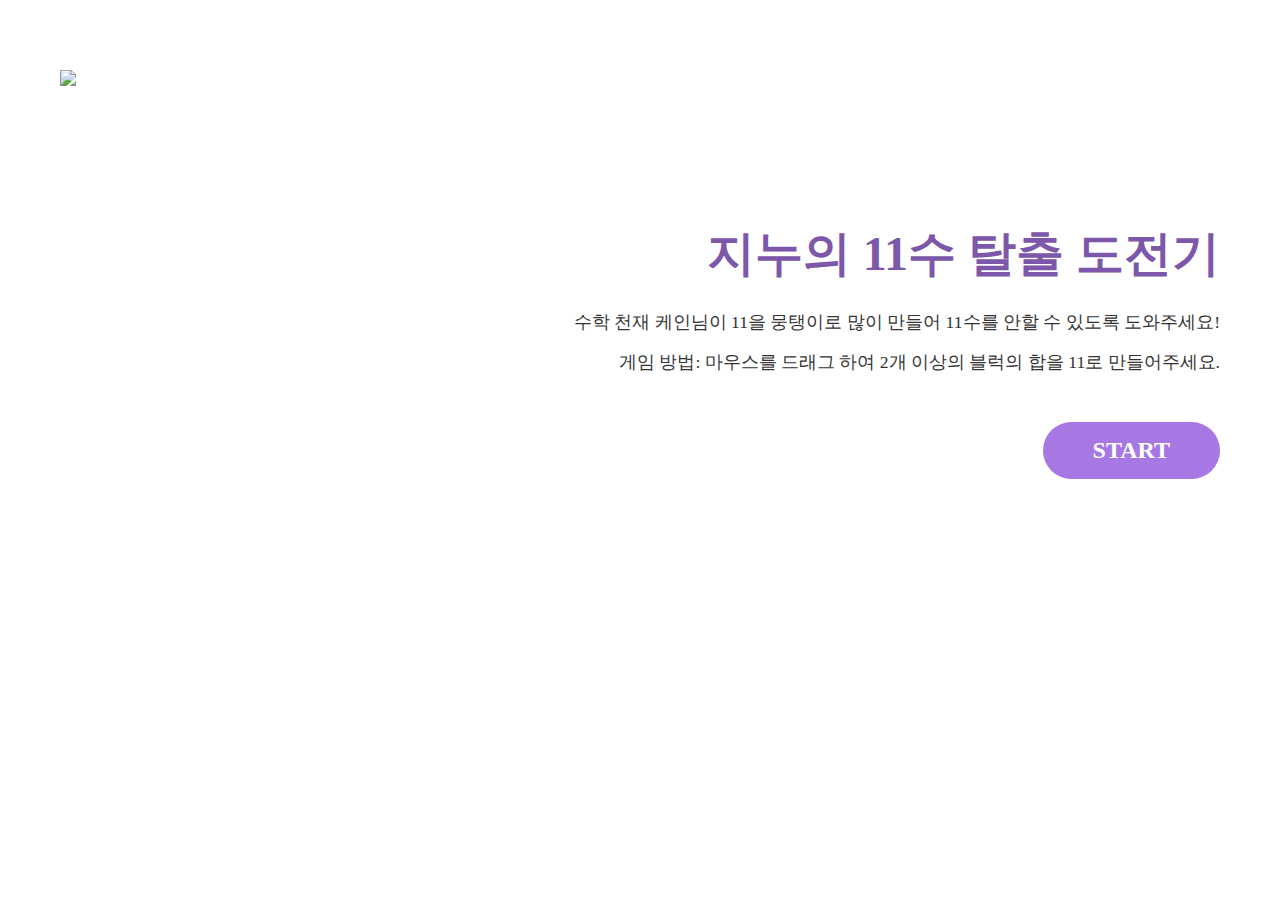
==== index.html @ 9ffb879c "refactor: 모듈화" ====
<!DOCTYPE html>
<html lang="en">
<head>
    <meta charset="UTF-8">
    <meta name="viewport" content="width=device-width, initial-scale=1.0">
    <link rel="stylesheet" href="./css/game.css">
    <link rel="stylesheet" href="./css/start.css">
    <link rel="stylesheet" href="./css/modal.css">
    <link rel="stylesheet" as="style" crossorigin href="https://cdn.jsdelivr.net/gh/orioncactus/pretendard@v1.3.9/dist/web/static/pretendard.min.css" />
    <title>지누의 11수 탈출 도전기</title>
</head>
<body oncontextmenu="return false" ondragstart="return false" onkeydown="return false">

    <!-- 해상도 조절 -->
    <div id="resolution-alert" class="hidden">
        <div class="alert-content">
            <h3>잠깐 타임~</h3>
            <p>브라우저 창의 가로 크기를! <br> 1280px 이상으로 늘려달라맨이야</p>
            <p id="current-width"></p>
            <br>
            <button id="alert-close-btn">알게썩~</button>
        </div>
    </div>

    <!-- 스타팅 화면 -->
    <div class = "start-screen-container">
        <!-- 이미지 -->
        <div class="img-container">
            <img id="explain_img" src="./img/start.png">
        </div>
        <!-- 설명 -->
        <div class="text-container">
            <h1>지누의 11수 탈출 도전기</h1>
            <div id="explain1">수학 천재 케인님이 11을 뭉탱이로 많이 만들어 11수를 안할 수 있도록 도와주세요!</div>
            <div id="explain2">게임 방법: 마우스를 드래그 하여 2개 이상의 블럭의 합을 11로 만들어주세요.</div>
            <button id="startButton">start</button>
        </div>
    </div>

    <!-- 게임 화면 -->
    <div class="game-screen">
        <div class="timer-container">
            <div class="timer-write"> TIME </div>
            <div id="timerProgressBar" class="timer-progress-bar">
                <div id="timerProgressInner" class="timer-progress-inner"></div>
                <img id="progressImage" src="./img/m.jpg" class="progress-image">
            </div>
            <div id="timer"></div>
        </div>

        <button id="bgmToggleButton" class="bgm-toggle-button">🔊</button>
        <div class="bgm-write">사용 BGM: フリーBGM・音楽素材MusMus https://musmus.main.jp</div>
        <canvas id="gameCanvas" width="1200" height="600"></canvas>
        <br>
        <div id="score"></div>

        <div id="game-over-screen" class="hidden">
            <div class="game-over-content">
                <h1 id="final-score"></h1>
                <img class="ending-img hidden" src="./img/ending.png" />
                <button id="retry-button">다시하기</button>
            </div>
        </div>
        
        <footer>
            <div class="footer-write">
                케인님 유튜브 채널: <a href="https://www.youtube.com/@kanetv8">유튜브 바로가기</a>
                / 케인님 치지직 채널: <a href="https://chzzk.naver.com/live/7b1acb37b35928ff690d011296a9e5ab">치지직 갈껄</a>
            </div>
            <br>
            <div class="icon-links">
                <div class="source-write">소스 코드: </div>
                <a href="https://github.com/dpwls02142/drag-make-11" target="_blank" rel="noopener noreferrer"><img src="./img/github_icon.svg"></a>
            </div>
        </footer>
    </div>

    <script type="module" src="./js/app.js"></script>
</body>
</html>
---- css/game.css ----
* {
    font-family: 'pretendard';
}

body {
    display: flex;
    justify-content: center;
    align-items: center;
    margin: 0;
    -webkit-user-select: none !important; 
    -moz-user-select: -moz-none !important;
    -ms-user-select: none !important;
    user-select: none !important;
}

/* screen */
.game-screen {
    display: none;
}

/* bgm btn */
.bgm-toggle-button {
    position: absolute;
    top: 15px;
    right: 10px;
    padding: 8px 16px;
    font-size: 16px;
    background-color: #fff;
    border: 1px solid #ddd;
    border-radius: 8px;
    cursor: pointer;
}

.bgm-write {
    font-size: 12px;
    margin-top: -15px;
    margin-bottom: 10px;
    color: #c6c8d0;
    display: flex;
    justify-content: center;
}

/* timer */
.timer-container {
    width: 100%;
    margin: 20px 0;
    display: flex;
    justify-content: center;
    align-items: center;
    overflow: visible;
    position: relative;
}

.timer-write {
    font-size: 16px;
    font-weight: 900;
    color: #a2a2a2;
    top: -25px;
    padding: 5px 10px;
    border-radius: 5px;
}

.timer-progress-bar {
    width: 90%;
    height: 25px;
    background-color: #f0f0f0;
    border-radius: 10px;
    margin: 5px 0;
    position: relative;
    box-shadow: inset 0 2px 5px rgba(0, 0, 0, 0.1);
    overflow: hidden;
}

.timer-progress-inner {
    height: 100%;
    width: 100%;
    background-color: #66cc33;
    transition: width 0.5s ease, background-color 0.5s ease;
    border-radius: 10px;
}

.progress-image {
    position: absolute;
    top: -10px;
    transform: translateX(-50%);
    width: 60px; 
    height: 50px;
    transition: left 0.5s ease;
    pointer-events: none;
    filter: drop-shadow(0 3px 3px rgba(0, 0, 0, 0.2));
}

/* score */
#score {
    font-size: 22px;
    font-weight: 600;
    color: #333;
    padding: 5px 15px;
    text-align: center;
}

/* footer */
footer {
    padding-top: 15px;
    text-align: center;
    border-top: 1px solid #eee;
}

.icon-links {
    display: flex;
    justify-content: center;
    gap: 6px;
    color: #8e8f96;
}

.source-write {
    margin-top: -2px;
}

.icon-links img { 
    width: 24px; 
    height: 24px;
    margin-top: -4px;
    transition: 0.2s; 
}
.icon-links img:hover { 
    transform: scale(1.1);
}

/* gameover */
#game-over-screen {
    position: absolute;
    top: 0;
    left: 0;
    width: 100%;
    height: 100%;
    background-color: rgba(0, 0, 0, 0.85);
    display: flex;
    flex-direction: column;
    justify-content: center;
    align-items: center;
    z-index: 10;
}

.hidden {
    display: none !important;
}

.game-over-content {
    display: flex;
    flex-direction: column;
    align-items: center; /* 요소들을 가운데 정렬 */
    text-align: center;
    text-align: center;
    animation: fadeIn 0.5s ease-in-out;
}

#final-score {
    font-size: 50px;
    color: white;
    margin-bottom: 30px;
}

.ending-img {
    max-width: 500px;
    margin-bottom: 30px;
    border-radius: 10px;
    animation: scaleIn 0.7s ease-in-out;
}

#retry-button {
    width: 200px;
    padding: 12px 30px;
    font-size: 24px;
    background:#a777e3;
    color: white;
    border: none;
    border-radius: 50px;
    cursor: pointer;
    transition: all 0.3s ease;
}

#retry-button:hover {
    transform: translateY(-3px);
}

#retry-button:active {
    transform: translateY(1px);
}


@keyframes fadeIn {
    from { opacity: 0; transform: translateY(-20px); }
    to { opacity: 1; transform: translateY(0); }
}

@keyframes scaleIn {
    from { opacity: 0; transform: scale(0.8); }
    to { opacity: 1; transform: scale(1); }
}
---- css/start.css ----
.start-screen-container {
  display: flex;
  align-items: flex-start;
  justify-content: space-between;

  margin: 20px;
  padding: 20px;

  width: 1200px;
  height: 500px;
  box-sizing: border-box;
  animation: fadeIn 2s;
}

.img-container {
  flex: 1;
  max-width: 50%;

  margin: 30px 0 0 0;
}

#explain_img {
  max-width: 100%;
  height: auto;
}

.text-container {
  flex: 1;
  max-width: 50%;

  display: flex;
  flex-direction: column;
  align-items: flex-end;

  margin: 150px 0 0 0;

  text-align: right;
  white-space: nowrap;
}

.text-container h1 {
  font-size: 3rem;
  margin-bottom: 1rem;
  color: #7c57aa;
  font-weight: 900;
}
  
#explain1, #explain2 {
  font-size: 1.1rem;
  margin: 0.5rem 0;
  color: #333;
}
  
#explain2 {
  margin-bottom: 3rem;
}
  
#startButton {
  font-size: 1.5rem;
  font-weight: 900;
  padding: 15px 50px;
  text-transform: uppercase;

  background:#a777e3;
  color: white;

  border: none;
  border-radius: 50px;
  
  cursor: pointer;
  position: relative;
  overflow: hidden;
  transition: all 0.3s ease;
}
  
#startButton:hover {
  transform: scale(1.05);
}
  
#startButton:active {
  transform: scale(0.98);
}
  
#startButton::before {
  content: '';
  position: absolute;
  top: -50%;
  left: -50%;
  width: 200%;
  height: 200%;
  background: rgba(255, 255, 255, 0.1);
  transform: rotate(45deg);
  transition: all 0.4s;
  opacity: 0;
}
  
#startButton:hover::before {
  animation: shine 1.5s;
}
    
@keyframes fadeIn {
  from {
    opacity: 0;
    transform: translateY(20px);
  }
  to {
    opacity: 1;
    transform: translateY(0);
  }
}
  
@keyframes shine {
  0% {
    opacity: 0;
    left: -50%;
  }
  50% {
    opacity: 0.5;
  }
  100% {
    opacity: 0;
    left: 150%;
  }
}
---- css/modal.css ----
#resolution-alert {
    position: fixed;
    top: 0;
    left: 0;
    width: 100%;
    height: 100%;
    background-color: rgba(0, 0, 0, 0.75);
    z-index: 9999;
    display: flex;
    justify-content: center;
    align-items: center;
    backdrop-filter: blur(5px);
    animation: fadeIn 0.3s ease-out;
}

@keyframes fadeIn {
    from { opacity: 0; }
    to { opacity: 1; }
}

.alert-content {
    background-color: #ffffff;
    padding: 30px;
    border-radius: 15px;
    max-width: 600px;
    width: 70%;
    text-align: center;
    box-shadow: 0 10px 30px rgba(0, 0, 0, 0.2);
    transform: translateY(0);
    animation: slideUp 0.4s ease-out;
    border: 1px solid rgba(0, 0, 0, 0.1);
}

@keyframes slideUp {
    from { transform: translateY(30px); opacity: 0; }
    to { transform: translateY(0); opacity: 1; }
}

.alert-content h3 {
    margin-top: 0;
    color: #222;
    font-size: 1.6em;
    font-weight: 700;
    margin-bottom: 15px;
    position: relative;
    display: inline-block;
}

.alert-content p {
    color: #555;
    margin: 15px 0;
    font-size: 15px;
    line-height: 1.5;
}

#current-width {
    font-weight: 600;
    color: #e74c3c;
    font-size: 16px;
    background-color: rgba(231, 76, 60, 0.1);
    display: inline-block;
    padding: 8px 15px;
    border-radius: 8px;
    margin: 15px 0;
}

#alert-close-btn {
    margin-top: 20px;
    padding: 12px 25px;
    background:#a777e3;
    color: white;
    border: none;
    border-radius: 30px;
    cursor: pointer;
    font-size: 15px;
    font-weight: 600;
    letter-spacing: 0.5px;
    transition: all 0.3s ease;
}

#alert-close-btn:hover {
    background-color: #7c57aa;
}

#alert-close-btn:active {
    transform: translateY(1px);
}

@media (max-width: 500px) {
    .alert-content {
        width: 85%;
        padding: 25px;
    }

}

.hidden {
    display: none !important;
}

@keyframes alertOut {
    from { opacity: 1; transform: scale(1); }
    to { opacity: 0; transform: scale(0.9); }
}

.alert-closing {
    animation: alertOut 0.3s ease-in forwards;
}
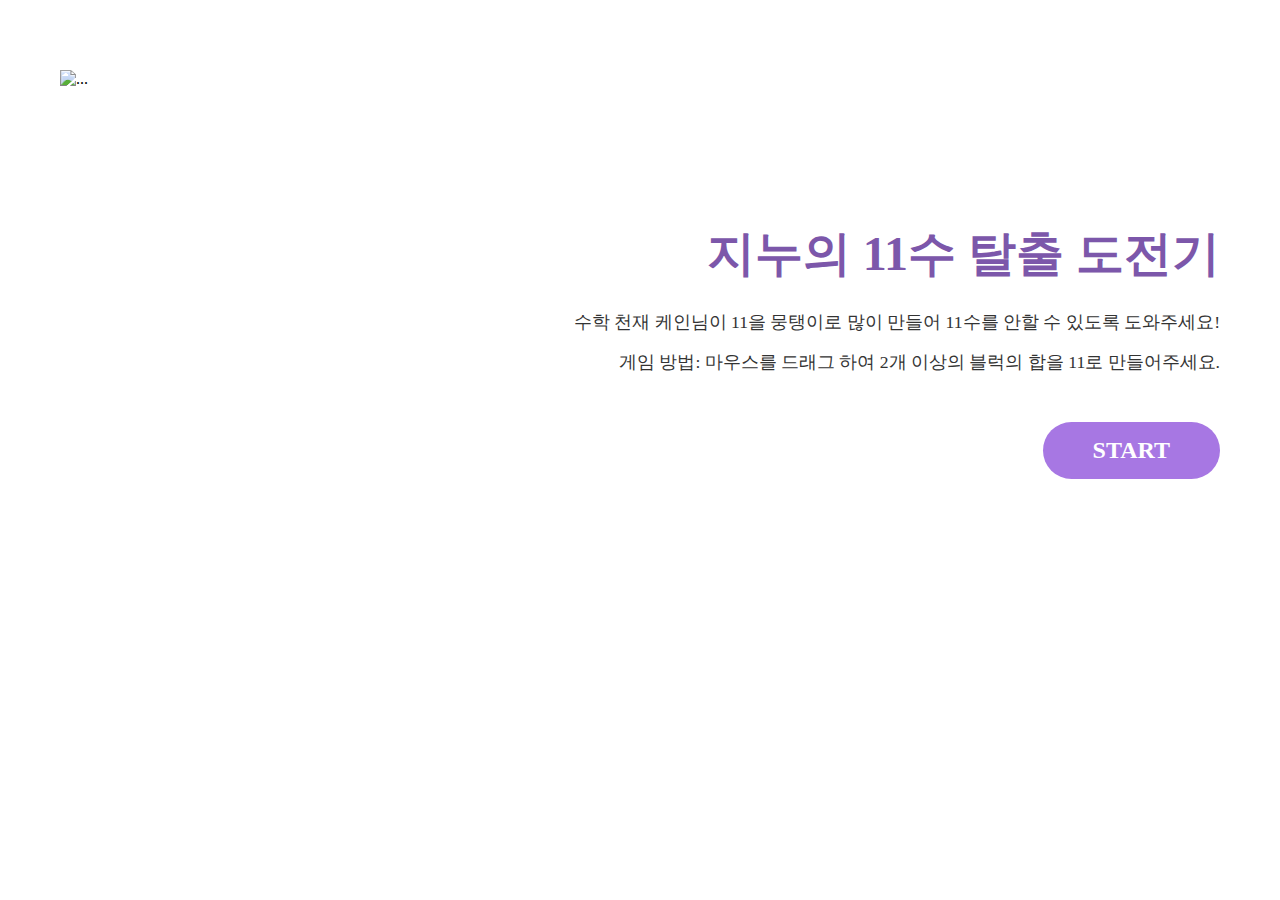
==== commit cecdc618: "refactor: 이미지 렌더링 속도 개선" ====
--- a/index.html
+++ b/index.html
@@ -6,7 +6,6 @@
     <link rel="stylesheet" href="./css/game.css">
     <link rel="stylesheet" href="./css/start.css">
     <link rel="stylesheet" href="./css/modal.css">
-    <link rel="stylesheet" as="style" crossorigin href="https://cdn.jsdelivr.net/gh/orioncactus/pretendard@v1.3.9/dist/web/static/pretendard.min.css" />
     <title>지누의 11수 탈출 도전기</title>
 </head>
 <body oncontextmenu="return false" ondragstart="return false" onkeydown="return false">
@@ -26,7 +25,7 @@
     <div class = "start-screen-container">
         <!-- 이미지 -->
         <div class="img-container">
-            <img id="explain_img" src="./img/start.png">
+            <img id="explain_img" src="./img/start.webp" fetchpriority="high" width="500" height="200" alt="...">
         </div>
         <!-- 설명 -->
         <div class="text-container">
@@ -43,12 +42,11 @@
             <div class="timer-write"> TIME </div>
             <div id="timerProgressBar" class="timer-progress-bar">
                 <div id="timerProgressInner" class="timer-progress-inner"></div>
-                <img id="progressImage" src="./img/m.jpg" class="progress-image">
+                <img id="progressImage" src="./img/m.webp" class="progress-image">
             </div>
             <div id="timer"></div>
         </div>
 
-        <button id="bgmToggleButton" class="bgm-toggle-button">🔊</button>
         <div class="bgm-write">사용 BGM: フリーBGM・音楽素材MusMus https://musmus.main.jp</div>
         <canvas id="gameCanvas" width="1200" height="600"></canvas>
         <br>
@@ -57,7 +55,7 @@
         <div id="game-over-screen" class="hidden">
             <div class="game-over-content">
                 <h1 id="final-score"></h1>
-                <img class="ending-img hidden" src="./img/ending.png" />
+                <img class="ending-img hidden" src="./img/ending.webp" />
                 <button id="retry-button">다시하기</button>
             </div>
         </div>
--- a/css/game.css
+++ b/css/game.css
@@ -16,19 +16,6 @@
 /* screen */
 .game-screen {
     display: none;
-}
-
-/* bgm btn */
-.bgm-toggle-button {
-    position: absolute;
-    top: 15px;
-    right: 10px;
-    padding: 8px 16px;
-    font-size: 16px;
-    background-color: #fff;
-    border: 1px solid #ddd;
-    border-radius: 8px;
-    cursor: pointer;
 }
 
 .bgm-write {
--- a/css/start.css
+++ b/css/start.css
@@ -9,7 +9,6 @@
   width: 1200px;
   height: 500px;
   box-sizing: border-box;
-  animation: fadeIn 2s;
 }
 
 .img-container {
@@ -97,17 +96,6 @@
 #startButton:hover::before {
   animation: shine 1.5s;
 }
-    
-@keyframes fadeIn {
-  from {
-    opacity: 0;
-    transform: translateY(20px);
-  }
-  to {
-    opacity: 1;
-    transform: translateY(0);
-  }
-}
   
 @keyframes shine {
   0% {
